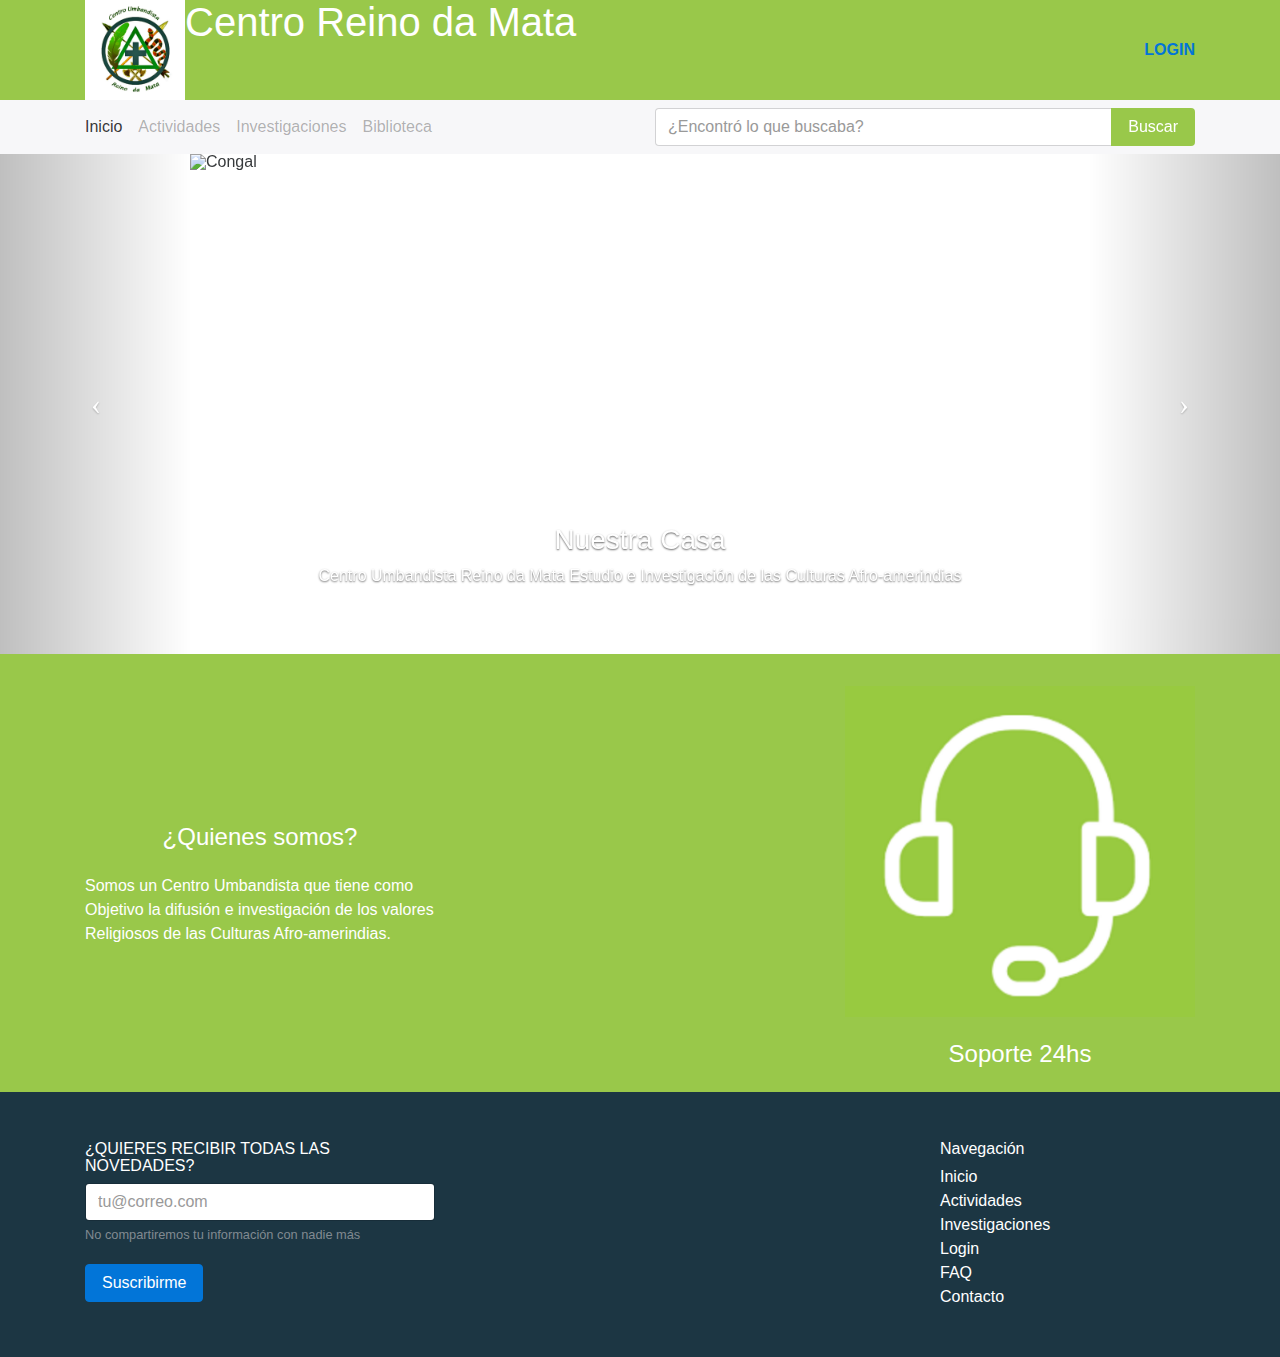
==== index.html @ 90e7d04d "Pagina Web con Bootstrap" ====
<!DOCTYPE html>
<html lang="en">
  <head>
    <!-- Required meta tags always come first -->
    <meta charset="utf-8">
    <meta name="viewport" content="width=device-width, initial-scale=1, shrink-to-fit=no">
    <meta http-equiv="x-ua-compatible" content="ie=edge">

    <!-- Bootstrap CSS -->
    <link rel="stylesheet" href="css/bootstrap-flex.min.css">
    <script src="https://use.fontawesome.com/5765211a64.js"></script>
    <link rel="stylesheet" href="css/app.css">
  </head>
  <body>
    <!-- Header -->

    <header id="header-container">
      <div class="container">
        <div class="row flex-items-xs-middle flex-items-xs-between">
          <div class="col-xs-6">
          <div class="pull-xs-left hidden-xs-down">
            <img src="images/Logo_reino_da_mata.jpg" alt="Logo" width="100" />
          </div>
          <h1 class="pull-xs-center">Centro Reino da Mata</h1>
          </div>
          <div class="col-xs-3">
            <button class="navbar-toggler pull-xs-right hidden-sm-up" type="button" data-toggle="collapse" data-target="#navMenu" aria-controls="navMenu" aria-expanded="false" aria-label="Toggle navigation">
              &#9776;
            </button>
            <a href="#" class="hidden-xs-down text-uppercase font-weight-bold pull-sm-right">Login</a>
          </div>
        </div>
      </div>
    </header>

    <!-- /Header -->

    <!-- Menu -->

    <div id="menu-container">
      <nav id="navMenu" class="navbar-toggleable-xs navbar navbar-light collapse">
        <div class="container">
          <div class="row">
            <div class="col-xs-10 offset-xs-1 col-md-4 offset-md-0 col-sm-6 offset-sm-4">
              <ul class="nav navbar-nav">
                <li class="nav-item text-xs-center active">
                  <a class="nav-link" href="index.html">Inicio <span class="sr-only">(current)</span></a>
                </li>
                <li class="nav-item text-xs-center">
                  <a class="nav-link" href="actividades.html">Actividades</a>
                </li>
                <li class="nav-item text-xs-center">
                  <a class="nav-link" href="investigaciones.html">Investigaciones</a>
                </li>
                <li class="nav-item text-xs-center">
                  <a class="nav-link" href="biblioteca.html">Biblioteca</a>
                </li>
                <li class="nav-item hidden-sm-up text-xs-center">
                  <a class="nav-link" href="#">Login</a>
                </li>
              </ul>
            </div>
            <div class="col-md-6 col-xs-12 offset-md-2 hidden-xs-down">
              <form>
                <div class="input-group">
                  <input type="text" class="form-control" placeholder="¿Encontró lo que buscaba?">
                  <span class="input-group-btn">
                    <button class="btn btn-platzi" type="button">
                      <span class="hidden-sm-down">Buscar</span>
                      <i class="fa fa-search hidden-md-up"></i>
                    </button>
                  </span>
                </div>
              </form>
            </div>
          </div>
        </div>
      </nav>

      <div id="search-bar" class="container hidden-sm-up">
        <div class="row">
            <div class="col-xs-12">
              <form>
                <div class="input-group">
                  <input type="text" class="form-control" placeholder="¿Encontró lo que buscaba?">
                  <span class="input-group-btn">
                    <button class="btn btn-platzi" type="button">
                      <span class="hidden-sm-down">Buscar</span>
                      <i class="fa fa-search hidden-md-up"></i>
                    </button>
                  </span>
                </div>
              </form>
            </div>
          </div>
      </div>
    </div>

    <!-- /Menu -->

    <!-- Carousel -->

    <div id="carousel-container">
      <div id="productsCarousel" class="carousel slide" data-ride="carousel">
        <ol class="carousel-indicators">
          <li data-target="#productsCarousel" data-slide-to="0" class="active"></li>
          <li data-target="#productsCarousel" data-slide-to="1"></li>
          <li data-target="#productsCarousel" data-slide-to="2"></li>
        </ol>
        <div class="carousel-inner" role="listbox">
          <div class="carousel-item active">
            <img src="images/Congal.JPG" alt="Congal">
            <div class="carousel-caption">
              <h3>Nuestra Casa</h3>
              <p>Centro Umbandista Reino da Mata Estudio e Investigación de las Culturas Afro-amerindias</p>
            </div>
          </div>
          <div class="carousel-item">
            <img src="images/templo.JPG" alt="Templo">
            <div class="carousel-caption">
              <h3>Info-Umbanda</h3>
              <p>Proyecto enfocado a la difusión de personalidades y actores de los movimientos Religiosos, Culturales y Politicos Afrodescendientes</p>
            </div>
          </div>
          <div class="carousel-item">
            <img src="images/Ori_Bara.jpg" alt="Ori-Bara">
            <div class="carousel-caption">
              <h3>Umbanda de Sintesis</h3>
              <p>Promovemos el culto de una Umbanda de Sintesis donde las distintas matrices culturales se vean reflejadas</p>
            </div>
          </div>
        </div>
        <a class="left carousel-control" href="#productsCarousel" role="button" data-slide="prev">
          <span class="icon-prev" aria-hidden="true"></span>
          <span class="sr-only">Anterior</span>
        </a>
        <a class="right carousel-control" href="#productsCarousel" role="button" data-slide="next">
          <span class="icon-next" aria-hidden="true"></span>
          <span class="sr-only">Siguiente</span>
        </a>
      </div>
    </div>


    <!-- /Carousel -->
    <!-- Información -->

    <div id="info-container">
        <div class="container">
          <div class="row flex-items-xs-middle">
            <div class="col-md-4">
              <h4>¿Quienes somos?</h4>
              <span>
                Somos un Centro Umbandista que tiene como Objetivo la difusión e investigación 
                de los valores Religiosos de las Culturas Afro-amerindias. 
              </span>
            </div>
            <div class="col-md-4">
              <h4></h4>
            </div>
            <div class="col-md-4">
              <img src="images/soporte.png" alt="Soporte" class="img-fluid">
              <h4>Soporte 24hs</h4>
            </div>
          </div>
        </div>
      </div>

      <!-- /Información -->
     <!-- Footer -->

    <footer id="footer-container">
      <div class="container">
        <div class="row text-xs-center text-md-left">
          <div class="col-md-4">
            <form id="suscribeForm" action="#" method="POST">
              <h4 class="text-uppercase">¿Quieres recibir todas las novedades?</h4>
              <div class="form-group">
                <input type="email" class="form-control" id="email" name="email" placeholder="tu@correo.com">
                <small class="form-text text-muted">No compartiremos tu información con nadie más</small>
              </div>
              <button type="submit" class="btn btn-primary form-text">Suscribirme</button>
            </form>
          </div>
          <div class="col-md-3 offset-md-5">
            <h4>Navegación</h4>
            <ul class="nav">
              <li class="nav-item">
                <a href="#" class="nav-link">Inicio</a>
              </li>
              <li class="nav-item">
                <a href="#" class="nav-link">Actividades</a>
              </li>
              <li class="nav-item">
                <a href="#" class="nav-link">Investigaciones</a>
              </li>
              <li class="nav-item">
                <a href="#" class="nav-link">Login</a>
              </li>
              <li class="nav-item">
                <a href="#" class="nav-link">FAQ</a>
              <li class="nav-item">
                <a href="#" class="nav-link">Contacto</a>
              </li>
            </ul>
          </div>
        </div>
      </div>
    </footer>

      <!-- /Footer -->



    <!-- jQuery first, then Tether, then Bootstrap JS. -->
    <script src="https://ajax.googleapis.com/ajax/libs/jquery/3.0.0/jquery.min.js" integrity="sha384-THPy051/pYDQGanwU6poAc/hOdQxjnOEXzbT+OuUAFqNqFjL+4IGLBgCJC3ZOShY" crossorigin="anonymous"></script>
    <script src="https://cdnjs.cloudflare.com/ajax/libs/tether/1.2.0/js/tether.min.js" integrity="sha384-Plbmg8JY28KFelvJVai01l8WyZzrYWG825m+cZ0eDDS1f7d/js6ikvy1+X+guPIB" crossorigin="anonymous"></script>
    <script src="https://maxcdn.bootstrapcdn.com/bootstrap/4.0.0-alpha.3/js/bootstrap.min.js" integrity="sha384-ux8v3A6CPtOTqOzMKiuo3d/DomGaaClxFYdCu2HPMBEkf6x2xiDyJ7gkXU0MWwaD" crossorigin="anonymous"></script>
    <script src="js/app.js"></script>
  </body>
</html>
---- css/app.css ----
#header-container,
#info-container {
  background-color: #99c84a;
  color: white;
}

#menu-container {
  background-color: #f7f7f9;
}

.form-control:focus {
  border-color: #99c84a;
}

.btn.btn-platzi {
  background-color: #99c84a;
  color: white;
}

.btn.btn-platzi:hover {
  background-color: #8ab542;
}

#search-bar {
  padding: 1em;  
}

#info-container h4 {
  text-align: center;
}

#productsCarousel img {
  margin: 0 auto;
  width: 900px;
  height: 500px;

}

#info-container h4 {
  margin: 1em 0;
}

#info-container img {
  margin: 0 auto;
  margin-top: 2em;
}

#footer-container {
  background-color: #1c3643;
  color: white;
  padding: 3em 0;
}

#footer-container h4 {
  font-size: 16px;
}

#footer-container .nav-link {
  color: white;
}

@media (max-width: 768px) {
  #footer-container [class*="col-"] {
    margin-bottom: 2em;
  }
}

#breadcrumbs-container .breadcrumb {
  background-color: white;
  padding-left: 0;
}

#breadcrumbs-container .breadcrumb .breadcrumb-item {
  color: #1c3643;
}

#breadcrumbs-container .breadcrumb .breadcrumb-item.active {
  color: #95a5a6;
}

#breadcrumbs-container .breadcrumb .breadcrumb-item+.breadcrumb-item::before {
  content: ">";
}

#articulos-container {
  margin-bottom: 2em;
}

#articulos-container .list-group-item-action.active {
  background-color: #99c84a;
  border-color: #8ab542;
}

#articulos-container .list-group+.list-group {
  margin-top: 1em;
}

@media (max-width: 768px) {
  .listado-articulos {
    margin-top: 2em;
  }
  .listado-articulos .card-img-top {
    width: 100%;
  }
}

#paginator-container .page-link {
  color: #99c84a;
}

#paginator-container .page-item.active .page-link, .page-item.active .page-link:focus, .page-item.active .page.link:hover {
  background-color: #99c84a;
  border-color: #99c84a;
  color: white;
}
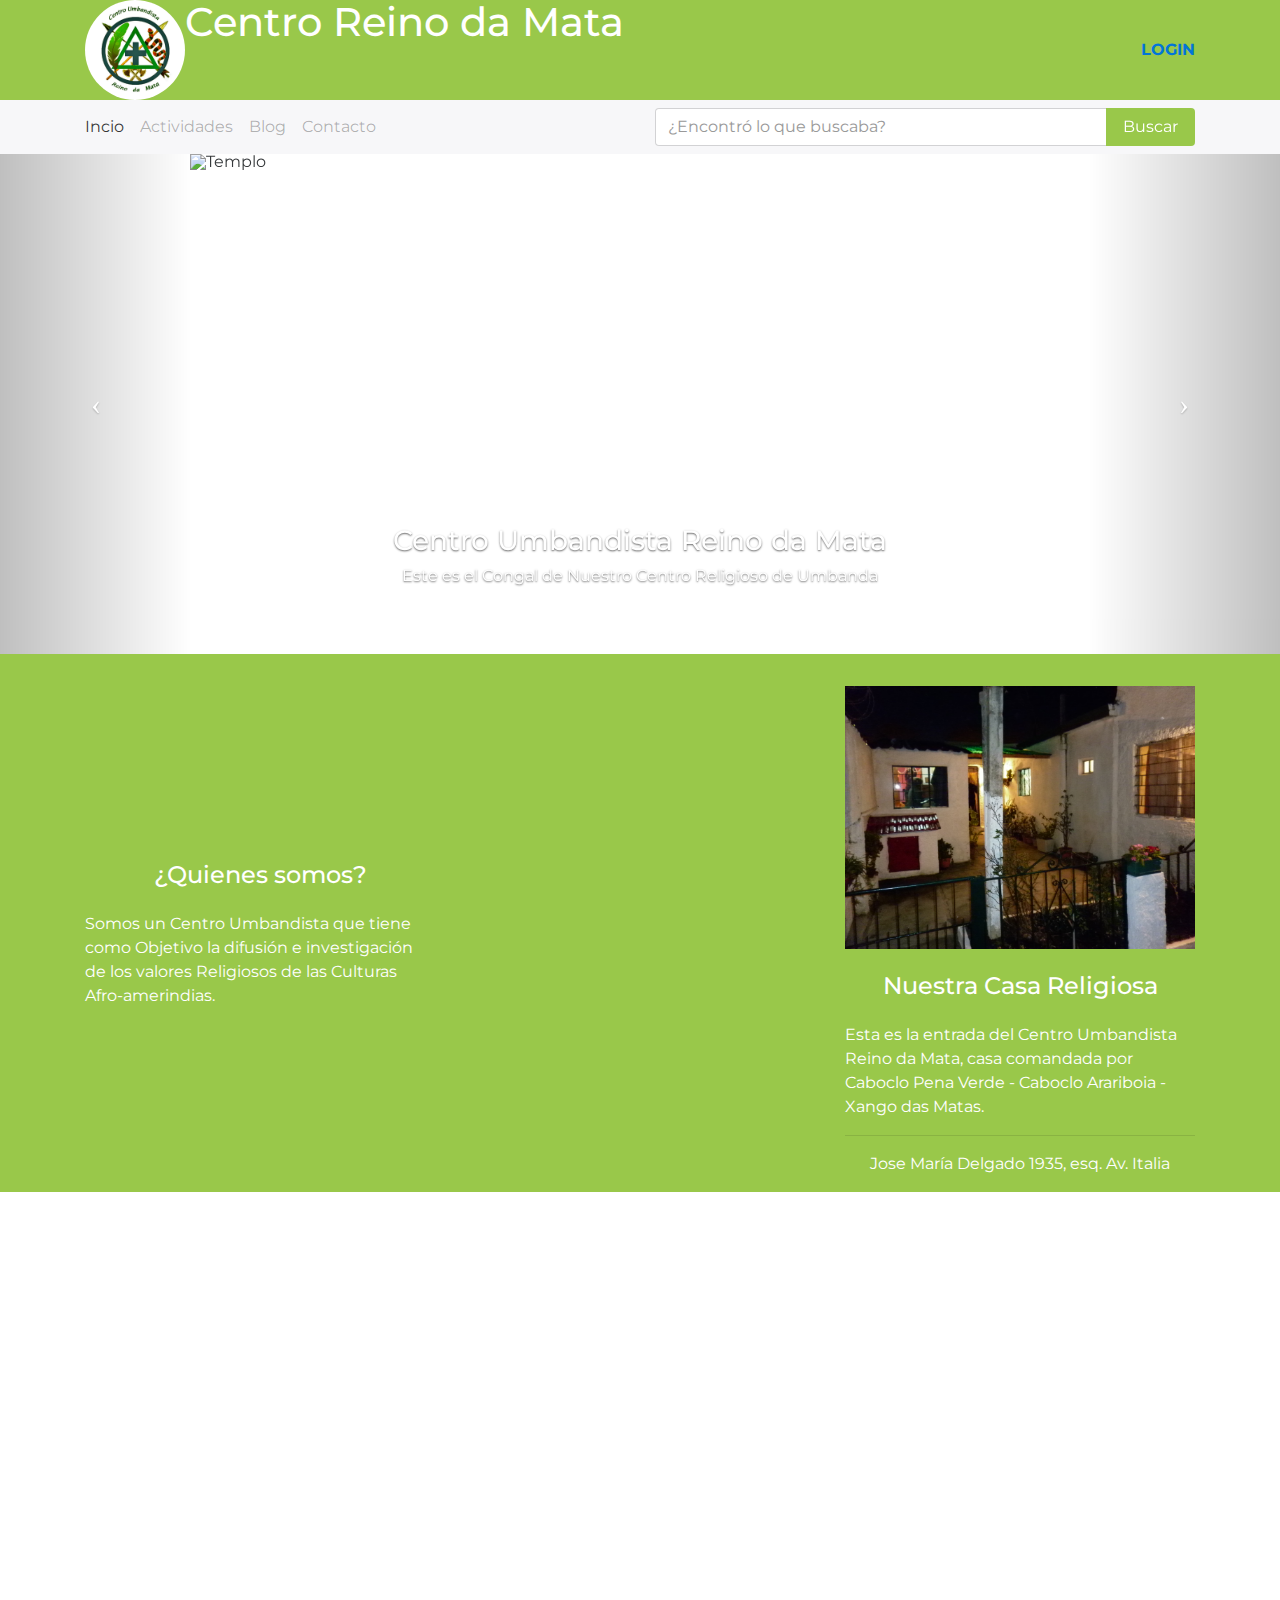
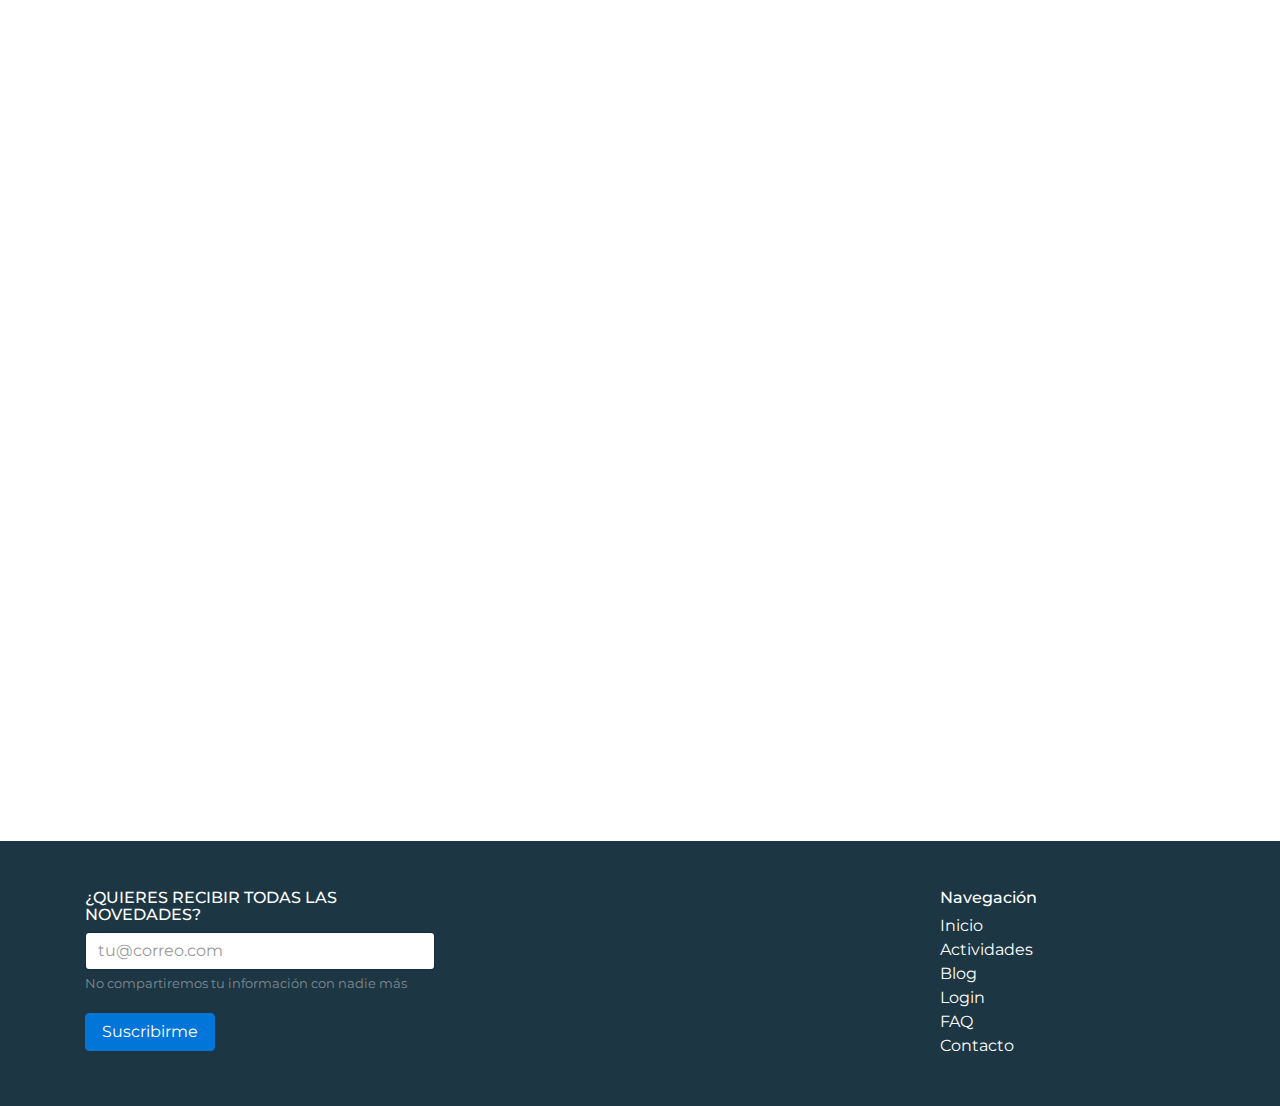
==== commit 647419db: "Agregando forma a la pagina web del Centro" ====
--- a/index.html
+++ b/index.html
@@ -5,7 +5,7 @@
     <meta charset="utf-8">
     <meta name="viewport" content="width=device-width, initial-scale=1, shrink-to-fit=no">
     <meta http-equiv="x-ua-compatible" content="ie=edge">
-
+    <link href="https://fonts.googleapis.com/css?family=Montserrat" rel="stylesheet">
     <!-- Bootstrap CSS -->
     <link rel="stylesheet" href="css/bootstrap-flex.min.css">
     <script src="https://use.fontawesome.com/5765211a64.js"></script>
@@ -19,7 +19,7 @@
         <div class="row flex-items-xs-middle flex-items-xs-between">
           <div class="col-xs-6">
           <div class="pull-xs-left hidden-xs-down">
-            <img src="images/Logo_reino_da_mata.jpg" alt="Logo" width="100" />
+            <img src="images/Logo_reino_da_mata.png" alt="Logo" width="100" />
           </div>
           <h1 class="pull-xs-center">Centro Reino da Mata</h1>
           </div>
@@ -27,74 +27,73 @@
             <button class="navbar-toggler pull-xs-right hidden-sm-up" type="button" data-toggle="collapse" data-target="#navMenu" aria-controls="navMenu" aria-expanded="false" aria-label="Toggle navigation">
               &#9776;
             </button>
-            <a href="#" class="hidden-xs-down text-uppercase font-weight-bold pull-sm-right">Login</a>
+            <a href="login.html" class="hidden-xs-down text-uppercase font-weight-bold pull-sm-right">Login</a>
           </div>
         </div>
       </div>
     </header>
-
     <!-- /Header -->
 
     <!-- Menu -->
 
     <div id="menu-container">
-      <nav id="navMenu" class="navbar-toggleable-xs navbar navbar-light collapse">
-        <div class="container">
+        <nav id="navMenu" class="navbar-toggleable-xs navbar navbar-light collapse">
+          <div class="container">
+            <div class="row">
+              <div class="col-xs-10 offset-xs-1 col-md-4 offset-md-0 col-sm-6 offset-sm-4">
+                <ul class="nav navbar-nav">
+                  <li class="nav-item text-xs-center active">
+                    <a class="nav-link" href="index.html">Incio <span class="sr-only">(current)</span></a>
+                  </li>
+                  <li class="nav-item text-xs-center">
+                    <a class="nav-link" href="actividades.html">Actividades</a>
+                  </li>
+                  <li class="nav-item text-xs-center">
+                    <a class="nav-link" href="blog.html">Blog</a>
+                  </li>
+                  <li class="nav-item text-xs-center">
+                      <a class="nav-link" href="contacto.html">Contacto</a>
+                    </li>
+                  <li class="nav-item hidden-sm-up text-xs-center">
+                    <a class="nav-link" href="login.html">Login</a>
+                  </li>
+                </ul>
+              </div>
+              <div class="col-md-6 col-xs-12 offset-md-2 hidden-xs-down">
+                <form>
+                  <div class="input-group">
+                    <input type="text" class="form-control" placeholder="¿Encontró lo que buscaba?">
+                    <span class="input-group-btn">
+                      <button class="btn btn-platzi" type="button">
+                        <span class="hidden-sm-down">Buscar</span>
+                        <i class="fa fa-search hidden-md-up"></i>
+                      </button>
+                    </span>
+                  </div>
+                </form>
+              </div>
+            </div>
+          </div>
+        </nav>
+  
+        <div id="search-bar" class="container hidden-sm-up">
           <div class="row">
-            <div class="col-xs-10 offset-xs-1 col-md-4 offset-md-0 col-sm-6 offset-sm-4">
-              <ul class="nav navbar-nav">
-                <li class="nav-item text-xs-center active">
-                  <a class="nav-link" href="index.html">Inicio <span class="sr-only">(current)</span></a>
-                </li>
-                <li class="nav-item text-xs-center">
-                  <a class="nav-link" href="actividades.html">Actividades</a>
-                </li>
-                <li class="nav-item text-xs-center">
-                  <a class="nav-link" href="investigaciones.html">Investigaciones</a>
-                </li>
-                <li class="nav-item text-xs-center">
-                  <a class="nav-link" href="biblioteca.html">Biblioteca</a>
-                </li>
-                <li class="nav-item hidden-sm-up text-xs-center">
-                  <a class="nav-link" href="#">Login</a>
-                </li>
-              </ul>
-            </div>
-            <div class="col-md-6 col-xs-12 offset-md-2 hidden-xs-down">
-              <form>
-                <div class="input-group">
-                  <input type="text" class="form-control" placeholder="¿Encontró lo que buscaba?">
-                  <span class="input-group-btn">
-                    <button class="btn btn-platzi" type="button">
-                      <span class="hidden-sm-down">Buscar</span>
-                      <i class="fa fa-search hidden-md-up"></i>
-                    </button>
-                  </span>
-                </div>
-              </form>
-            </div>
-          </div>
-        </div>
-      </nav>
-
-      <div id="search-bar" class="container hidden-sm-up">
-        <div class="row">
-            <div class="col-xs-12">
-              <form>
-                <div class="input-group">
-                  <input type="text" class="form-control" placeholder="¿Encontró lo que buscaba?">
-                  <span class="input-group-btn">
-                    <button class="btn btn-platzi" type="button">
-                      <span class="hidden-sm-down">Buscar</span>
-                      <i class="fa fa-search hidden-md-up"></i>
-                    </button>
-                  </span>
-                </div>
-              </form>
-            </div>
-          </div>
-      </div>
-    </div>
+              <div class="col-xs-12">
+                <form>
+                  <div class="input-group">
+                    <input type="text" class="form-control" placeholder="¿Encontró lo que buscaba?">
+                    <span class="input-group-btn">
+                      <button class="btn btn-platzi" type="button">
+                        <span class="hidden-sm-down">Buscar</span>
+                        <i class="fa fa-search hidden-md-up"></i>
+                      </button>
+                    </span>
+                  </div>
+                </form>
+              </div>
+            </div>
+        </div>
+      </div>
 
     <!-- /Menu -->
 
@@ -109,34 +108,34 @@
         </ol>
         <div class="carousel-inner" role="listbox">
           <div class="carousel-item active">
-            <img src="images/Congal.JPG" alt="Congal">
+            <img src="images/templo.png" alt="Templo">
             <div class="carousel-caption">
-              <h3>Nuestra Casa</h3>
-              <p>Centro Umbandista Reino da Mata Estudio e Investigación de las Culturas Afro-amerindias</p>
+              <h3>Centro Umbandista Reino da Mata</h3>
+              <p>Este es el Congal de Nuestro Centro Religioso de Umbanda</p>
             </div>
           </div>
           <div class="carousel-item">
-            <img src="images/templo.JPG" alt="Templo">
+            <img src="images/afro_umbandismo.png" alt="AfroUmbandismo-Verde">
             <div class="carousel-caption">
-              <h3>Info-Umbanda</h3>
-              <p>Proyecto enfocado a la difusión de personalidades y actores de los movimientos Religiosos, Culturales y Politicos Afrodescendientes</p>
+              <h3>AfroUmbandismo Verde</h3>
+              <p>Proyecto enfocado en la busqueda de Unidad de las distintas corrientes Afro-Umbandistas, en la concientización y protección de las Playas</p>
             </div>
           </div>
           <div class="carousel-item">
-            <img src="images/Ori_Bara.jpg" alt="Ori-Bara">
+            <img src="images/talleres.png" alt="Talleres">
             <div class="carousel-caption">
-              <h3>Umbanda de Sintesis</h3>
-              <p>Promovemos el culto de una Umbanda de Sintesis donde las distintas matrices culturales se vean reflejadas</p>
+              <h3>Cursos e Investigación</h3>
+              <p>Nuestra Casa Religiosa esta abocada en la difusión e investigación de las distintas Escuelas y ramas de Nuestra Doctrina Religosa</p>
             </div>
           </div>
         </div>
         <a class="left carousel-control" href="#productsCarousel" role="button" data-slide="prev">
           <span class="icon-prev" aria-hidden="true"></span>
-          <span class="sr-only">Anterior</span>
+          <span class="sr-only">Previous</span>
         </a>
         <a class="right carousel-control" href="#productsCarousel" role="button" data-slide="next">
           <span class="icon-next" aria-hidden="true"></span>
-          <span class="sr-only">Siguiente</span>
+          <span class="sr-only">Next</span>
         </a>
       </div>
     </div>
@@ -159,14 +158,32 @@
               <h4></h4>
             </div>
             <div class="col-md-4">
-              <img src="images/soporte.png" alt="Soporte" class="img-fluid">
-              <h4>Soporte 24hs</h4>
+              <img src="images/entrada_templo.png" alt="Nuestra Casa" class="img-fluid">
+              <h4>Nuestra Casa Religiosa</h4>
+              <span>
+                Esta es la entrada del Centro Umbandista Reino da Mata,
+                casa comandada por Caboclo Pena Verde - Caboclo Arariboia - Xango das Matas.
+              </span>
+              <hr />
+              <p>Jose María Delgado 1935, esq. Av. Italia</p>
             </div>
           </div>
         </div>
       </div>
 
       <!-- /Información -->
+
+      <!-- Videos -->
+      <div class="container">
+        <div class='embed-container'>
+        <iframe src='https://www.youtube.com/embed//oMpZjjnRYO0' frameborder='0' allowfullscreen></iframe>
+        </div>
+        <div class='embed-container'>
+          <iframe src='https://www.youtube.com/embed//4jQ4xmhtcWU' frameborder='0' allowfullscreen></iframe>
+        </div>
+      </div>
+      
+      <!-- /Videos -->
      <!-- Footer -->
 
     <footer id="footer-container">
@@ -186,21 +203,21 @@
             <h4>Navegación</h4>
             <ul class="nav">
               <li class="nav-item">
-                <a href="#" class="nav-link">Inicio</a>
-              </li>
-              <li class="nav-item">
-                <a href="#" class="nav-link">Actividades</a>
-              </li>
-              <li class="nav-item">
-                <a href="#" class="nav-link">Investigaciones</a>
-              </li>
-              <li class="nav-item">
-                <a href="#" class="nav-link">Login</a>
+                <a href="index.html" class="nav-link">Inicio</a>
+              </li>
+              <li class="nav-item">
+                <a href="actividades.hmtl" class="nav-link">Actividades</a>
+              </li>
+              <li class="nav-item">
+                <a href="blog.html" class="nav-link">Blog</a>
+              </li>
+              <li class="nav-item">
+                <a href="login.html" class="nav-link">Login</a>
               </li>
               <li class="nav-item">
                 <a href="#" class="nav-link">FAQ</a>
               <li class="nav-item">
-                <a href="#" class="nav-link">Contacto</a>
+                <a href="contacto.html" class="nav-link">Contacto</a>
               </li>
             </ul>
           </div>
@@ -216,6 +233,5 @@
     <script src="https://ajax.googleapis.com/ajax/libs/jquery/3.0.0/jquery.min.js" integrity="sha384-THPy051/pYDQGanwU6poAc/hOdQxjnOEXzbT+OuUAFqNqFjL+4IGLBgCJC3ZOShY" crossorigin="anonymous"></script>
     <script src="https://cdnjs.cloudflare.com/ajax/libs/tether/1.2.0/js/tether.min.js" integrity="sha384-Plbmg8JY28KFelvJVai01l8WyZzrYWG825m+cZ0eDDS1f7d/js6ikvy1+X+guPIB" crossorigin="anonymous"></script>
     <script src="https://maxcdn.bootstrapcdn.com/bootstrap/4.0.0-alpha.3/js/bootstrap.min.js" integrity="sha384-ux8v3A6CPtOTqOzMKiuo3d/DomGaaClxFYdCu2HPMBEkf6x2xiDyJ7gkXU0MWwaD" crossorigin="anonymous"></script>
-    <script src="js/app.js"></script>
   </body>
 </html>--- a/css/app.css
+++ b/css/app.css
@@ -1,11 +1,22 @@
+body {
+  font-family: 'Montserrat', sans-serif;
+}
+
 #header-container,
 #info-container {
   background-color: #99c84a;
   color: white;
 }
 
+#header-container img {
+  border-radius: 50%;
+}
 #menu-container {
   background-color: #f7f7f9;
+}
+
+#navMenu {
+  margin: 0 auto;
 }
 
 .form-control:focus {
@@ -43,7 +54,51 @@
 #info-container img {
   margin: 0 auto;
   margin-top: 2em;
+  width: 100%;
 }
+
+.embed-container {
+  position:relative;
+  padding-bottom: 56.25%; /* = (height(px)x100)/width(px)*/
+  height: 0;
+  overflow: hidden;
+  max-width: 100%;
+}
+.embed-container iframe, 
+.embed-container object, 
+.embed-container embed 
+{
+  position:absolute;
+  top:0;
+  left:0;
+  width: 100%;
+  height: 100%;
+}
+
+table {
+  width: 100%;
+  margin-top: 1em;
+  margin-bottom: 2em;
+}
+
+th {
+  background: #8ab542;
+  color: white;
+}
+
+th {
+  padding: 10px 20px;
+  text-align: left;
+}
+td {
+  padding: 20px;
+}
+
+table, td, th {
+  border: 1px solid #8ab542;
+  border-collapse: collapse;
+}
+
 
 #footer-container {
   background-color: #1c3643;
@@ -60,10 +115,21 @@
 }
 
 @media (max-width: 768px) {
+  #header-container [class*="pull-xs-center"] {
+    font-size: 24px;
+    text-align: center;
+  }
   #footer-container [class*="col-"] {
     margin-bottom: 2em;
   }
+  /* tabla actividades */
+  #container [class*="col-md-12 listado-articulos"] {
+    overflow: auto;
+  } 
+
+/* tabla actividades */
 }
+
 
 #breadcrumbs-container .breadcrumb {
   background-color: white;
@@ -82,8 +148,13 @@
   content: ">";
 }
 
-#articulos-container {
-  margin-bottom: 2em;
+#articulos-container-fondo .container {
+ background-color: gray;
+ color: #1c3643;
+}
+
+#articulos-container-fondo h4, p {
+  text-align: center;
 }
 
 #articulos-container .list-group-item-action.active {
@@ -101,6 +172,7 @@
   }
   .listado-articulos .card-img-top {
     width: 100%;
+    height: 25%;
   }
 }
 
